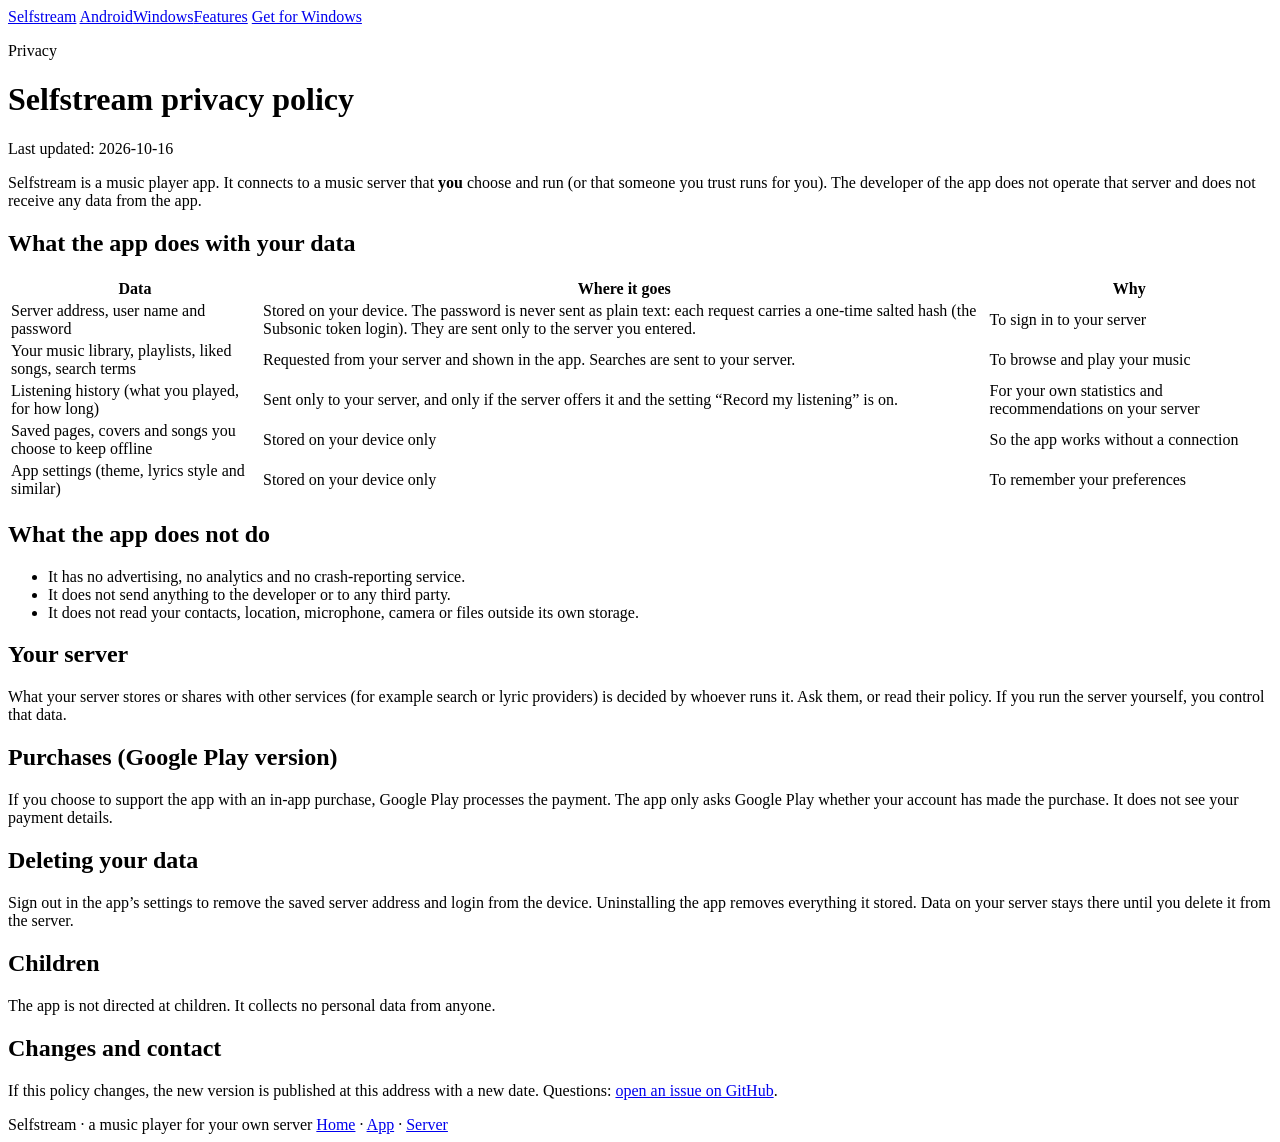
==== website/privacy.html @ 2e64f71c "Add a privacy policy page to the website Co-Authored-By: Claude Sonnet 5.5 <noreply@anthropic.com> C" ====
<!doctype html>
<html lang="en">
<head>
<meta charset="utf-8">
<meta name="viewport" content="width=device-width,initial-scale=1">
<title>Privacy policy — Selfstream</title>
<meta name="description" content="How Selfstream handles your data: it stays on your device and your own server.">
<meta property="og:title" content="Selfstream privacy policy">

<meta property="og:image" content="/img/logo-v2.png">
<meta name="theme-color" content="#07090a">
<link rel="icon" href="/favicon-v2.png">
<link rel="apple-touch-icon" href="/img/logo-v2.png">
<link rel="stylesheet" href="/style.css">
</head>
<body>
<nav><div class="wrap">
  <a class="brand" href="/"><img src="/img/logo-v2.png" alt="">Selfstream</a>
  <span class="sp"></span>
  <a class="l" href="/#android">Android</a><a class="l" href="/#windows">Windows</a><a class="l" href="/#features">Features</a>
  <a class="btn p" href="https://github.com/TaiDies/selfstream/releases" target="_blank" rel="noopener">Get for Windows</a>
</div></nav>

<main class="doc"><div class="wrap">
<p class="eyebrow">Privacy</p>
<h1>Selfstream privacy policy</h1>
<p class="meta">Last updated: 2026-10-16</p>
<p>Selfstream is a music player app. It connects to a music server that <b>you</b> choose and run (or that someone you trust runs for you). The developer of the app does not operate that server and does not receive any data from the app.</p>
<h2>What the app does with your data</h2>
<div class="tw"><table><thead><tr><th>Data</th><th>Where it goes</th><th>Why</th></tr></thead><tbody><tr><td>Server address, user name and password</td><td>Stored on your device. The password is never sent as plain text: each request carries a one-time salted hash (the Subsonic token login). They are sent only to the server you entered.</td><td>To sign in to your server</td></tr><tr><td>Your music library, playlists, liked songs, search terms</td><td>Requested from your server and shown in the app. Searches are sent to your server.</td><td>To browse and play your music</td></tr><tr><td>Listening history (what you played, for how long)</td><td>Sent only to your server, and only if the server offers it and the setting “Record my listening” is on.</td><td>For your own statistics and recommendations on your server</td></tr><tr><td>Saved pages, covers and songs you choose to keep offline</td><td>Stored on your device only</td><td>So the app works without a connection</td></tr><tr><td>App settings (theme, lyrics style and similar)</td><td>Stored on your device only</td><td>To remember your preferences</td></tr></tbody></table></div>
<h2>What the app does not do</h2>
<ul><li>It has no advertising, no analytics and no crash-reporting service.</li><li>It does not send anything to the developer or to any third party.</li><li>It does not read your contacts, location, microphone, camera or files outside its own storage.</li></ul>
<h2>Your server</h2>
<p>What your server stores or shares with other services (for example search or lyric providers) is decided by whoever runs it. Ask them, or read their policy. If you run the server yourself, you control that data.</p>
<h2>Purchases (Google Play version)</h2>
<p>If you choose to support the app with an in-app purchase, Google Play processes the payment. The app only asks Google Play whether your account has made the purchase. It does not see your payment details.</p>
<h2>Deleting your data</h2>
<p>Sign out in the app’s settings to remove the saved server address and login from the device. Uninstalling the app removes everything it stored. Data on your server stays there until you delete it from the server.</p>
<h2>Children</h2>
<p>The app is not directed at children. It collects no personal data from anyone.</p>
<h2>Changes and contact</h2>
<p>If this policy changes, the new version is published at this address with a new date. Questions: <a href="https://github.com/TaiDies/selfstream/issues" target="_blank" rel="noopener">open an issue on GitHub</a>.</p>
</div></main>
<footer><div class="wrap">
  <span>Selfstream · a music player for your own server</span>
  <span><a href="/">Home</a> · <a href="https://github.com/TaiDies/selfstream" target="_blank" rel="noopener">App</a> · <a href="https://github.com/TaiDies/selfstream-server" target="_blank" rel="noopener">Server</a></span>
</div></footer>
</body></html>
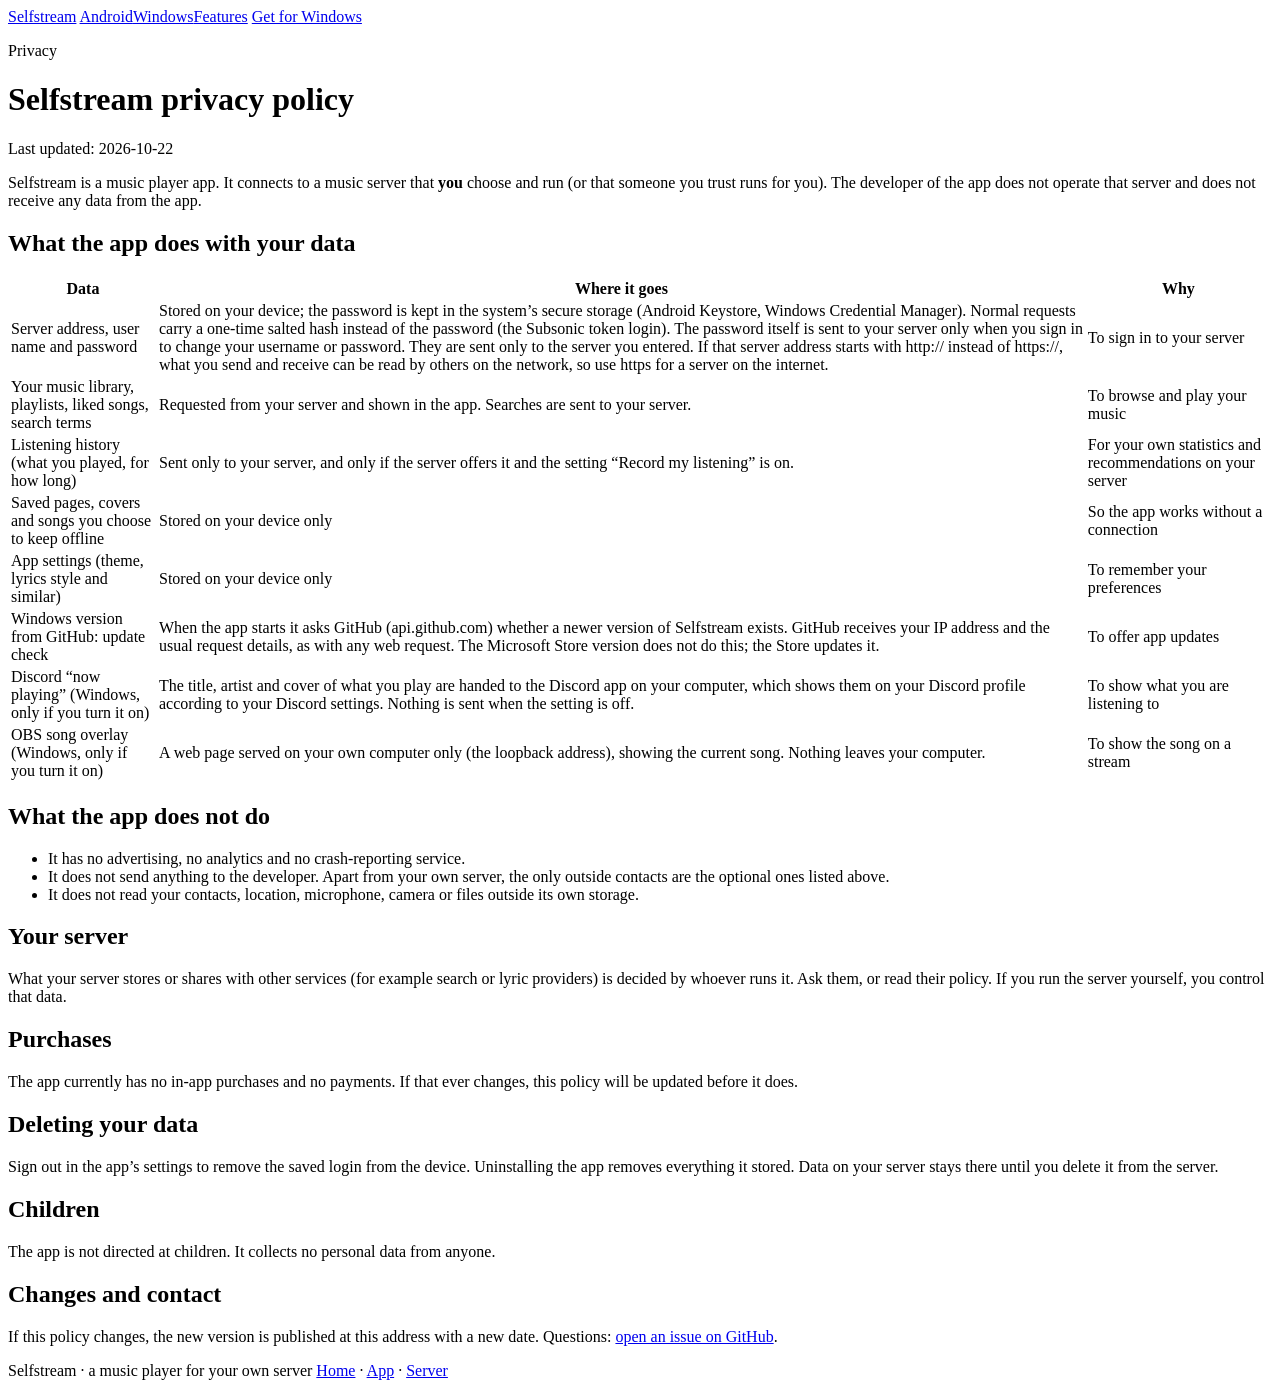
==== commit bf503c46: "Secure password storage, https default with plain-http warning, offline download fixes, accurate pri" ====
--- a/website/privacy.html
+++ b/website/privacy.html
@@ -24,18 +24,18 @@
 <main class="doc"><div class="wrap">
 <p class="eyebrow">Privacy</p>
 <h1>Selfstream privacy policy</h1>
-<p class="meta">Last updated: 2026-10-16</p>
+<p class="meta">Last updated: 2026-10-22</p>
 <p>Selfstream is a music player app. It connects to a music server that <b>you</b> choose and run (or that someone you trust runs for you). The developer of the app does not operate that server and does not receive any data from the app.</p>
 <h2>What the app does with your data</h2>
-<div class="tw"><table><thead><tr><th>Data</th><th>Where it goes</th><th>Why</th></tr></thead><tbody><tr><td>Server address, user name and password</td><td>Stored on your device. The password is never sent as plain text: each request carries a one-time salted hash (the Subsonic token login). They are sent only to the server you entered.</td><td>To sign in to your server</td></tr><tr><td>Your music library, playlists, liked songs, search terms</td><td>Requested from your server and shown in the app. Searches are sent to your server.</td><td>To browse and play your music</td></tr><tr><td>Listening history (what you played, for how long)</td><td>Sent only to your server, and only if the server offers it and the setting “Record my listening” is on.</td><td>For your own statistics and recommendations on your server</td></tr><tr><td>Saved pages, covers and songs you choose to keep offline</td><td>Stored on your device only</td><td>So the app works without a connection</td></tr><tr><td>App settings (theme, lyrics style and similar)</td><td>Stored on your device only</td><td>To remember your preferences</td></tr></tbody></table></div>
+<div class="tw"><table><thead><tr><th>Data</th><th>Where it goes</th><th>Why</th></tr></thead><tbody><tr><td>Server address, user name and password</td><td>Stored on your device; the password is kept in the system’s secure storage (Android Keystore, Windows Credential Manager). Normal requests carry a one-time salted hash instead of the password (the Subsonic token login). The password itself is sent to your server only when you sign in to change your username or password. They are sent only to the server you entered. If that server address starts with http:// instead of https://, what you send and receive can be read by others on the network, so use https for a server on the internet.</td><td>To sign in to your server</td></tr><tr><td>Your music library, playlists, liked songs, search terms</td><td>Requested from your server and shown in the app. Searches are sent to your server.</td><td>To browse and play your music</td></tr><tr><td>Listening history (what you played, for how long)</td><td>Sent only to your server, and only if the server offers it and the setting “Record my listening” is on.</td><td>For your own statistics and recommendations on your server</td></tr><tr><td>Saved pages, covers and songs you choose to keep offline</td><td>Stored on your device only</td><td>So the app works without a connection</td></tr><tr><td>App settings (theme, lyrics style and similar)</td><td>Stored on your device only</td><td>To remember your preferences</td></tr><tr><td>Windows version from GitHub: update check</td><td>When the app starts it asks GitHub (api.github.com) whether a newer version of Selfstream exists. GitHub receives your IP address and the usual request details, as with any web request. The Microsoft Store version does not do this; the Store updates it.</td><td>To offer app updates</td></tr><tr><td>Discord “now playing” (Windows, only if you turn it on)</td><td>The title, artist and cover of what you play are handed to the Discord app on your computer, which shows them on your Discord profile according to your Discord settings. Nothing is sent when the setting is off.</td><td>To show what you are listening to</td></tr><tr><td>OBS song overlay (Windows, only if you turn it on)</td><td>A web page served on your own computer only (the loopback address), showing the current song. Nothing leaves your computer.</td><td>To show the song on a stream</td></tr></tbody></table></div>
 <h2>What the app does not do</h2>
-<ul><li>It has no advertising, no analytics and no crash-reporting service.</li><li>It does not send anything to the developer or to any third party.</li><li>It does not read your contacts, location, microphone, camera or files outside its own storage.</li></ul>
+<ul><li>It has no advertising, no analytics and no crash-reporting service.</li><li>It does not send anything to the developer. Apart from your own server, the only outside contacts are the optional ones listed above.</li><li>It does not read your contacts, location, microphone, camera or files outside its own storage.</li></ul>
 <h2>Your server</h2>
 <p>What your server stores or shares with other services (for example search or lyric providers) is decided by whoever runs it. Ask them, or read their policy. If you run the server yourself, you control that data.</p>
-<h2>Purchases (Google Play version)</h2>
-<p>If you choose to support the app with an in-app purchase, Google Play processes the payment. The app only asks Google Play whether your account has made the purchase. It does not see your payment details.</p>
+<h2>Purchases</h2>
+<p>The app currently has no in-app purchases and no payments. If that ever changes, this policy will be updated before it does.</p>
 <h2>Deleting your data</h2>
-<p>Sign out in the app’s settings to remove the saved server address and login from the device. Uninstalling the app removes everything it stored. Data on your server stays there until you delete it from the server.</p>
+<p>Sign out in the app’s settings to remove the saved login from the device. Uninstalling the app removes everything it stored. Data on your server stays there until you delete it from the server.</p>
 <h2>Children</h2>
 <p>The app is not directed at children. It collects no personal data from anyone.</p>
 <h2>Changes and contact</h2>
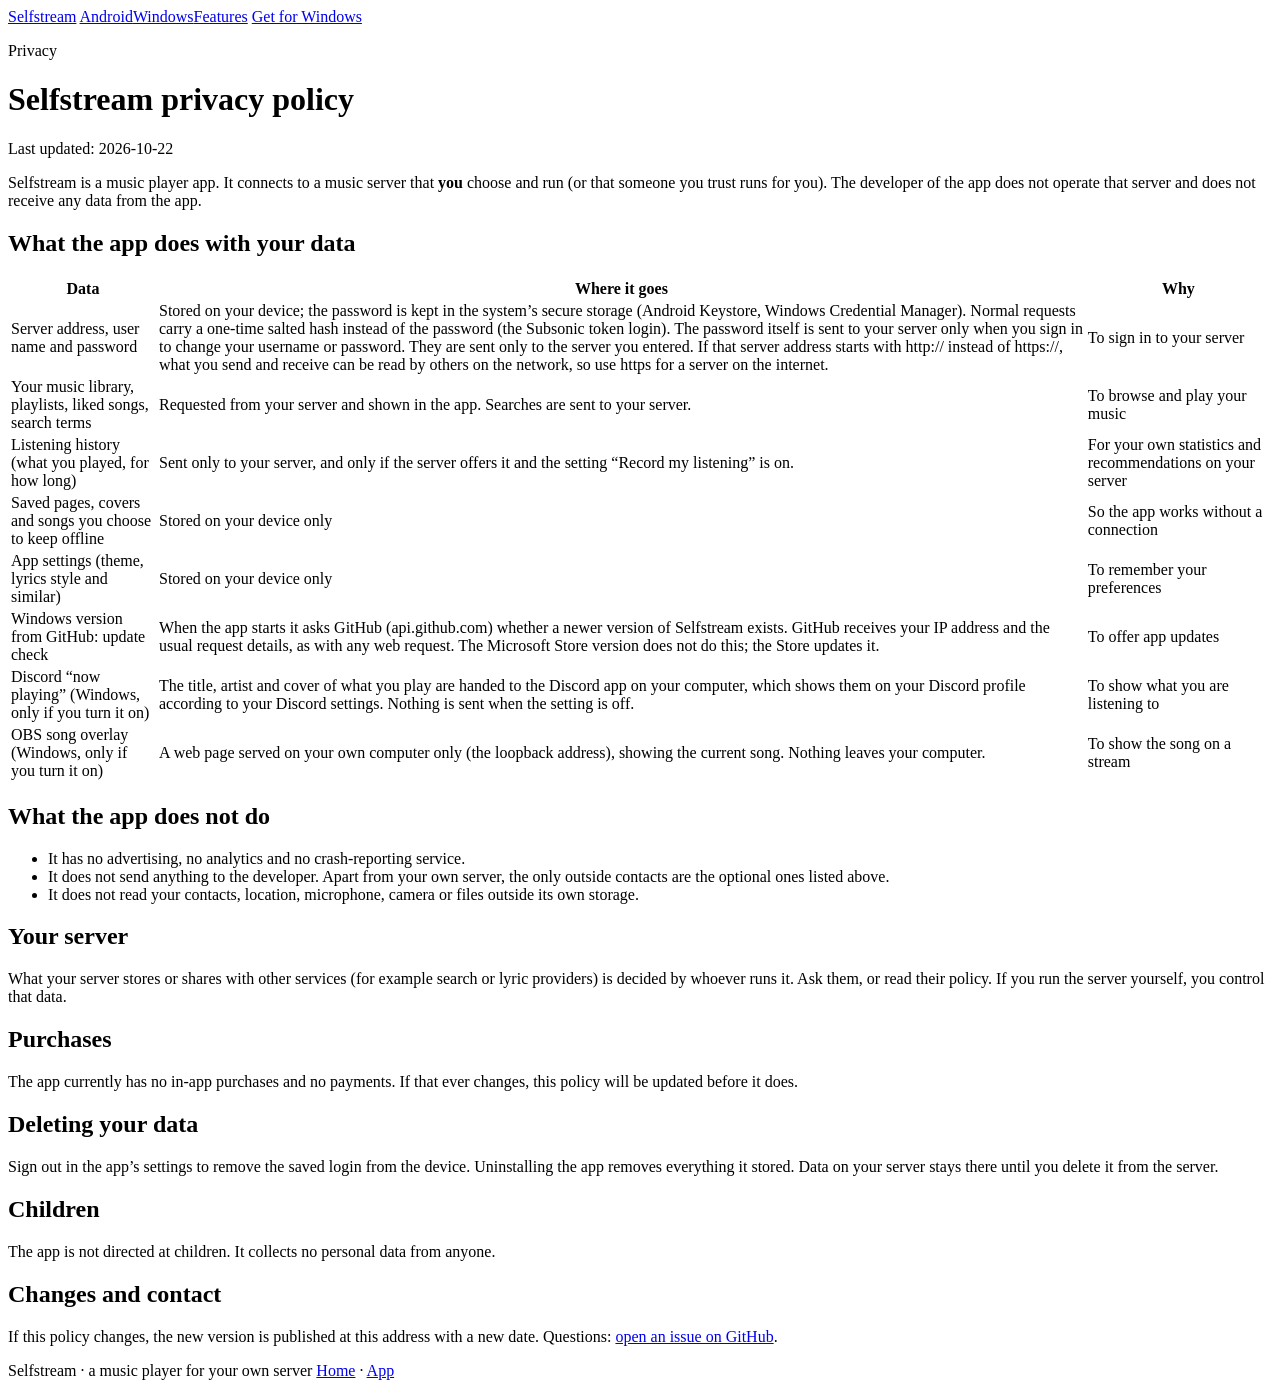
==== commit 4ab05613: "Remove links to the server repo from the app repo and website [skip ci] Co-Authored-By: Claude Sonne" ====
--- a/website/privacy.html
+++ b/website/privacy.html
@@ -43,6 +43,6 @@
 </div></main>
 <footer><div class="wrap">
   <span>Selfstream · a music player for your own server</span>
-  <span><a href="/">Home</a> · <a href="https://github.com/TaiDies/selfstream" target="_blank" rel="noopener">App</a> · <a href="https://github.com/TaiDies/selfstream-server" target="_blank" rel="noopener">Server</a></span>
+  <span><a href="/">Home</a> · <a href="https://github.com/TaiDies/selfstream" target="_blank" rel="noopener">App</a></span>
 </div></footer>
 </body></html>
